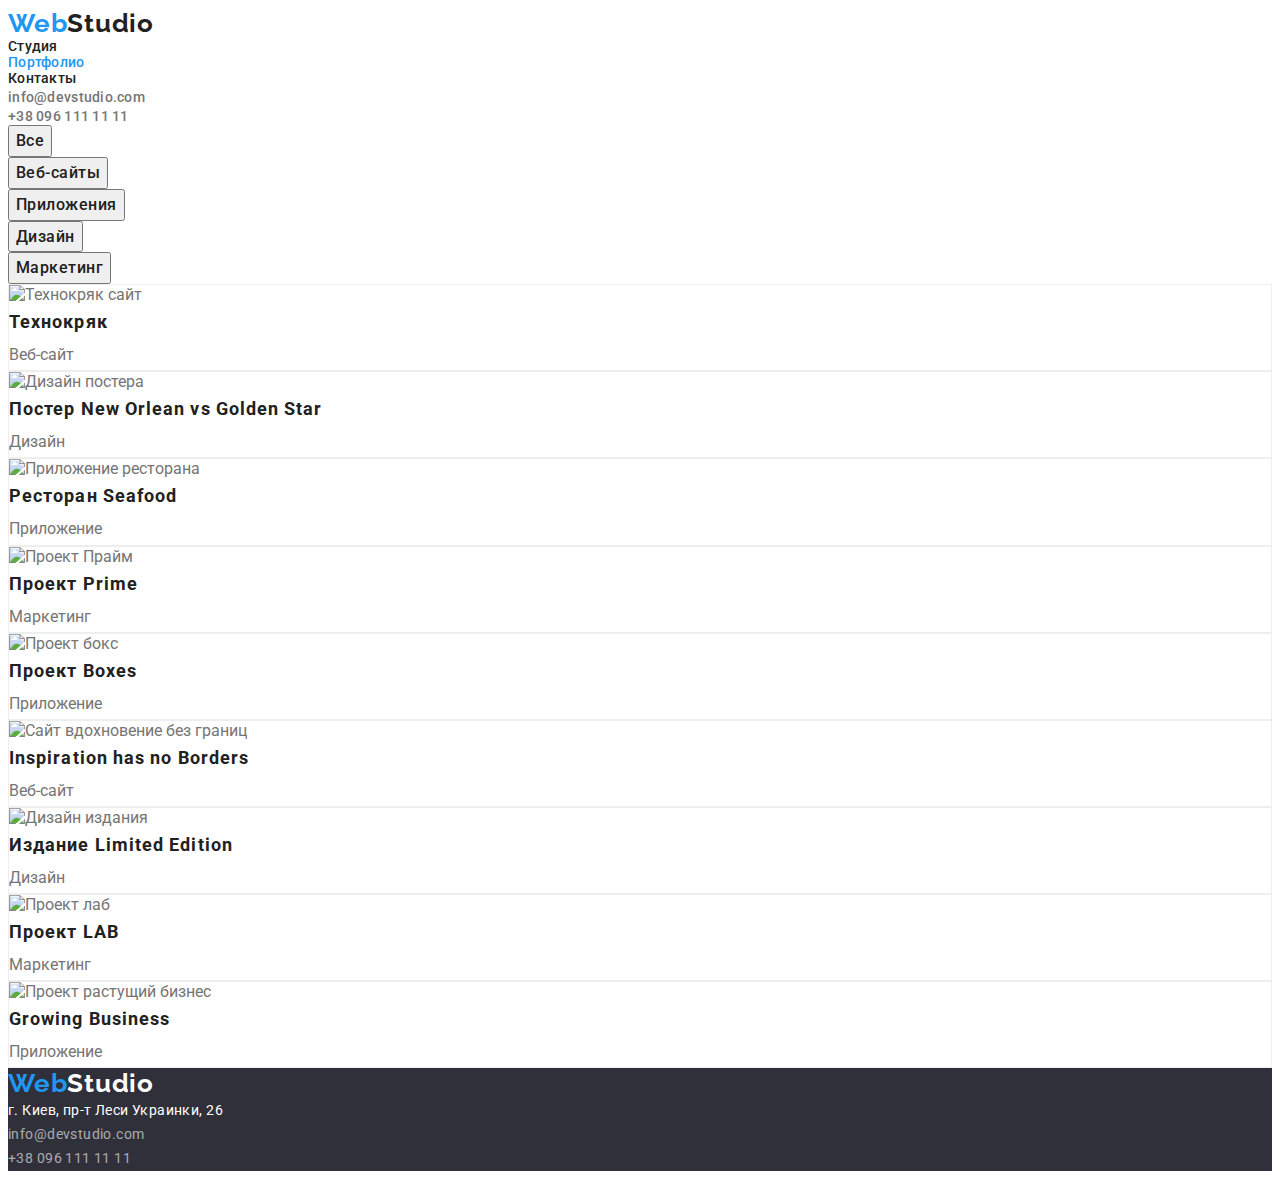
==== portfolio.html @ a2b5a718 "modern normalize" ====
<!DOCTYPE html>
<html lang="ru">
  <head>
    <meta charset="UTF-8" />
    <meta http-equiv="X-UA-Compatible" content="IE=edge" />
    <meta name="viewport" content="width=device-width, initial-scale=1.0" />
    <link rel="preconnect" href="https://fonts.googleapis.com" />
    <link rel="preconnect" href="https://fonts.gstatic.com" crossorigin />
    <link
      href="https://fonts.googleapis.com/css2?family=Oleo+Script&family=Raleway:wght@700&family=Roboto:wght@400;500;700;900&display=swap"
      rel="stylesheet"
    />
    <title>Portfolio</title>
    <link
      rel="stylesheet"
      href="https://cdnjs.cloudflare.com/ajax/libs/modern-normalize/1.1.0/modern-normalize.min.css"
      integrity="sha512-wpPYUAdjBVSE4KJnH1VR1HeZfpl1ub8YT/NKx4PuQ5NmX2tKuGu6U/JRp5y+Y8XG2tV+wKQpNHVUX03MfMFn9Q=="
      crossorigin="anonymous"
      referrerpolicy="no-referrer"
    />
    <link rel="stylesheet" href="./css/styles.css" />
  </head>
  <body class="body">
    <header class="header">
      <!--Навигация-->
      <nav class="header-nav">
        <!--Логотип-->
        <a href="" class="logo link" lang="en"><span class="logo-web">Web</span>Studio</a>
        <ul class="header-lists lists">
          <li class="header-item">
            <a class="header-item-link link" href="./index.html">Студия</a>
          </li>
          <li class="header-item">
            <a class="header-item-link link current" href="./portfolio.html">Портфолио</a>
          </li>
          <li class="header-item">
            <a class="header-item-link link" href="">Контакты</a>
          </li>
        </ul>
      </nav>
      <!--Контакты-->
      <ul class="header-contact-lists lists">
        <li class="header-contact-item">
          <a class="header-contact-link link" href="mailto:info@devstudio.com">info@devstudio.com</a>
        </li>
        <li class="header-contact-item">
          <a class="header-contact-link link" href="tel:+380961111111">+38 096 111 11 11</a>
        </li>
      </ul>
    </header>
    <main class="portfolio-main">
      <!-- Заголовок будет скрыт -->
      <h1 class="visually-hidden">Наши работы</h1>
      <ul class="btn-lists lists">
        <li><button class="btn" type="button">Все</button></li>
        <li><button class="btn" type="button">Веб-сайты</button></li>
        <li><button class="btn" type="button">Приложения</button></li>
        <li><button class="btn" type="button">Дизайн</button></li>
        <li><button class="btn" type="button">Маркетинг</button></li>
      </ul>
      <ul class="portfolio-lists lists">
        <li class="portfolio-item">
          <a class="portfolio-link link" href="">
            <img src="./images/technokryak.jpg" alt="Технокряк сайт" width="370" height="294" />
            <h2 class="portfolio-title title">Технокряк</h2>
            <p class="portfolio-text">Веб-сайт</p>
          </a>
        </li>
        <li class="portfolio-item">
          <a class="portfolio-link link" href="">
            <img src="./images/new-orlean.jpg" alt="Дизайн постера" width="370" height="294" />
            <h2 class="portfolio-title title">Постер <span lang="en">New Orlean vs Golden Star</span></h2>
            <p class="portfolio-text">Дизайн</p>
          </a>
        </li>
        <li class="portfolio-item">
          <a class="portfolio-link link" href="">
            <img src="./images/seafood.jpg" alt="Приложение ресторана" width="370" height="294" />
            <h2 class="portfolio-title title">Ресторан <span lang="en">Seafood</span></h2>
            <p class="portfolio-text">Приложение</p>
          </a>
        </li>
        <li class="portfolio-item">
          <a class="portfolio-link link" href="">
            <img src="./images/prime.jpg" alt="Проект Прайм" width="370" height="294" />
            <h2 class="portfolio-title title">Проект <span lang="en">Prime</span></h2>
            <p class="portfolio-text">Маркетинг</p>
          </a>
        </li>
        <li class="portfolio-item">
          <a class="portfolio-link link" href="">
            <img src="./images/boxes.jpg" alt="Проект бокс" width="370" height="294" />
            <h2 class="portfolio-title title">Проект <span>Boxes</span></h2>
            <p class="portfolio-text">Приложение</p>
          </a>
        </li>
        <li class="portfolio-item">
          <a class="portfolio-link link" href="">
            <img src="./images/borders.jpg" alt="Сайт вдохновение без границ" width="370" height="294" />
            <h2 class="portfolio-title title" lang="en">Inspiration has no Borders</h2>
            <p class="portfolio-text">Веб-сайт</p>
          </a>
        </li>
        <li class="portfolio-item">
          <a class="portfolio-link link" href="">
            <img src="./images/edition.jpg" alt="Дизайн издания" width="370" height="294" />
            <h2 class="portfolio-title title">Издание <span lang="en">Limited Edition</span></h2>
            <p class="portfolio-text">Дизайн</p>
          </a>
        </li>
        <li class="portfolio-item">
          <a class="portfolio-link link" href="">
            <img src="./images/lab.jpg" alt="Проект лаб" width="370" height="294" />
            <h2 class="portfolio-title title">Проект LAB</h2>
            <p class="portfolio-text">Маркетинг</p>
          </a>
        </li>
        <li class="portfolio-item">
          <a class="portfolio-link link" href="">
            <img src="./images/growing.jpg" alt="Проект растущий бизнес" width="370" height="294" />
            <h2 class="portfolio-title title" lang="en">Growing Business</h2>
            <p class="portfolio-text">Приложение</p>
          </a>
        </li>
      </ul>
    </main>
    <footer class="footer">
      <!--Адрес-->
      <address class="address">
        <!--Логотип-->
        <a class="logo-bottom link" href="/" lang="en"><span class="logo-web">Web</span>Studio</a>
        <p class="address-text">г. Киев, пр-т Леси Украинки, 26</p>
        <ul class="address-lists lists">
          <li class="address-item">
            <a class="address-link link" href="mailto:info@devstudio.com">info@devstudio.com</a>
          </li>
          <li class="address-item">
            <a class="address-link link" href="tel:+380961111111">+38 096 111 11 11</a>
          </li>
        </ul>
      </address>
    </footer>
  </body>
</html>
---- css/styles.css ----
/* -----Глобальные----- */
:root {
  --primary-text-color: #757575;
  --title-text-color: #212121;
  --accent-color: #2196f3;
  --primary-bg-color: #e5e5e5;
  --main-font: 'Roboto', sans-serif;
}

body {
  font-family: var(--main-font);
  font-style: normal;
  color: var(--primary-text-color);
}

p,
h1,
h2,
h3,
h4,
h5,
h6 {
  margin: 0;
}

ul {
  margin: 0;
  padding-left: 0;
}

.title {
  color: var(--title-text-color);
}

.link {
  text-decoration: none;
  font-style: normal;
  color: inherit;
}

.lists {
  list-style: none;
}

.btn {
  font-family: var(--main-font);
  cursor: pointer;
}

/* -----Хедер----- */

.header {
  background-color: #ffffff;
}

/* -----Логотип в хедере----- */

.logo {
  font-family: 'Raleway';
  font-weight: 700;
  font-size: 26px;
  line-height: 1.19;
  letter-spacing: 0.03em;
  color: var(--title-text-color);
}

.logo-web {
  color: var(--accent-color);
}

.logo:hover,
.logo-web:hover {
  color: var(--accent-color);
}

.logo:focus,
.logo-web:focus {
  color: var(--accent-color);
}

.header-lists,
.header-item-link {
  font-weight: 500;
  font-size: 14px;
  line-height: 1.14;
  letter-spacing: 0.02em;
  color: var(--title-text-color);
}

.current {
  color: var(--accent-color);
}

.header-item-link:hover,
.header-item-link:focus {
  color: var(--accent-color);
}

/* -----Контакты хедера----- */

.header-contact-link {
  font-weight: 500;
  font-size: 14px;
  line-height: 1.14;
  letter-spacing: 0.02em;
}

.header-contact-link:hover,
.header-contact-link:focus {
  color: var(--accent-color);
}

/* -----Герой----- */
.hero {
  background: #2f303a;
}
.hero-title {
  font-weight: 900;
  font-size: 44px;
  line-height: 1.36;
  text-align: center;
  letter-spacing: 0.06em;
  text-transform: uppercase;
  color: #ffffff;
}

.hero-btn {
  font-family: var(--main-font);
  font-style: normal;
  font-weight: 700;
  font-size: 16px;
  line-height: 1.88;
  align-items: center;
  text-align: center;
  letter-spacing: 0.06em;
  color: #ffffff;
  background: var(--accent-color);
  box-shadow: 0px 4px 4px rgba(0, 0, 0, 0.15);
  border-radius: 4px;
  cursor: pointer;
}

/* -----:hover есть, но не активный в проекте----- */

.hero-btn:hover,
.hero-btn:focus {
  background: #188ce8;
  box-shadow: 0px 4px 4px rgba(0, 0, 0, 0.15);
  border-radius: 4px;
}

/* -----Наша работа----- */
/* -----? В проекте bg #e5e5e5, фактически #ffffff----- */
.work {
  background: #ffffff;
}
.visually-hidden {
  position: absolute;
  white-space: nowrap;
  width: 1px;
  height: 1px;
  overflow: hidden;
  border: 0;
  padding: 0;
  clip: rect(0 0 0 0);
  clip-path: inset(50%);
  margin: -1px;
}

.work-title {
  font-size: 14px;
  line-height: 1.14;
  letter-spacing: 0.03em;
  text-transform: uppercase;
  color: var(--title-text-color);
}
.work-position {
  font-size: 14px;
  line-height: 1.71;
  letter-spacing: 0.03em;
}

/* -----Чем мы занимаемся----- */
/* -----? В проекте bg #e5e5e5, фактически #ffffff;----- */

.projects {
  background-color: #ffffff;
}

.projects-title {
  font-size: 36px;
  line-height: 1.17;
  text-align: center;
  letter-spacing: 0.03em;
}

.projects-photo:hover,
.projects-link:focus {
  border: 5px solid var(--accent-color);
}

/* -----Наша команда----- */

.team {
  background: #f5f4fa;
}

.team-mean-title {
  font-size: 36px;
  line-height: 1.67;
  text-align: center;
  letter-spacing: 0.03em;
  color: var(--title-text-color);
}

.team-item {
  background: #ffffff;
  box-shadow: 0px 1px 3px rgba(0, 0, 0, 0.12), 0px 1px 1px rgba(0, 0, 0, 0.14), 0px 2px 1px rgba(0, 0, 0, 0.2);
  border-radius: 0px 0px 4px 4px;
}

.team-title {
  font-weight: 500;
  font-size: 16px;
  line-height: 1.19;
  text-align: center;
  letter-spacing: 0.03em;
  color: var(--title-text-color);
}
.team-text {
  font-size: 16px;
  line-height: 1.19;
  text-align: center;
  letter-spacing: 0.03em;
  color: var(--primary-text-color);
}

/* -----Футер----- */

.footer {
  background: #2f303a;
}

/* -----Адрес----- */

.logo-bottom {
  font-family: 'Raleway';
  font-weight: 700;
  font-size: 26px;
  line-height: 1.19;
  letter-spacing: 0.03em;
  color: #ffffff;
}
.logo-bottom:hover,
.logo-web:hover {
  color: var(--accent-color);
}

.logo-bottom:focus,
.logo-web:focus {
  color: var(--accent-color);
}

.address-text {
  font-style: normal;
  font-size: 14px;
  line-height: 1.71;
  letter-spacing: 0.03em;
  color: #ffffff;
}

.address-link {
  font-size: 14px;
  line-height: 1.71;
  letter-spacing: 0.03em;
  color: rgba(255, 255, 255, 0.6);
}

.address-link:hover,
.address-link:focus {
  color: var(--accent-color);
}

/* -----Портфолио----- */

.portfolio-main {
  background-color: #ffffff;
}

.btn {
  font-weight: 500;
  font-size: 16px;
  line-height: 1.62;
  text-align: center;
  letter-spacing: 0.03em;
  color: var(--title-text-color);
}

.btn:hover {
  color: #ffffff;
  background: var(--accent-color);
  box-shadow: 0px 3px 1px rgba(0, 0, 0, 0.1), 0px 1px 2px rgba(0, 0, 0, 0.08), 0px 2px 2px rgba(0, 0, 0, 0.12);
  border-radius: 4px;
}

.portfolio-item {
  background: #ffffff;
  border: 1px solid #eeeeee;
}

.portfolio-item:hover,
.portfolio-item:focus {
  background-color: #e5e5e5;
}

.portfolio-title {
  font-size: 18px;
  line-height: 2;
  letter-spacing: 0.06em;
  color: var(--title-text-color);
}

.portfolio-text {
  font-size: 16px;
  line-height: 1.88;
  color: var(--primary-text-color);
}
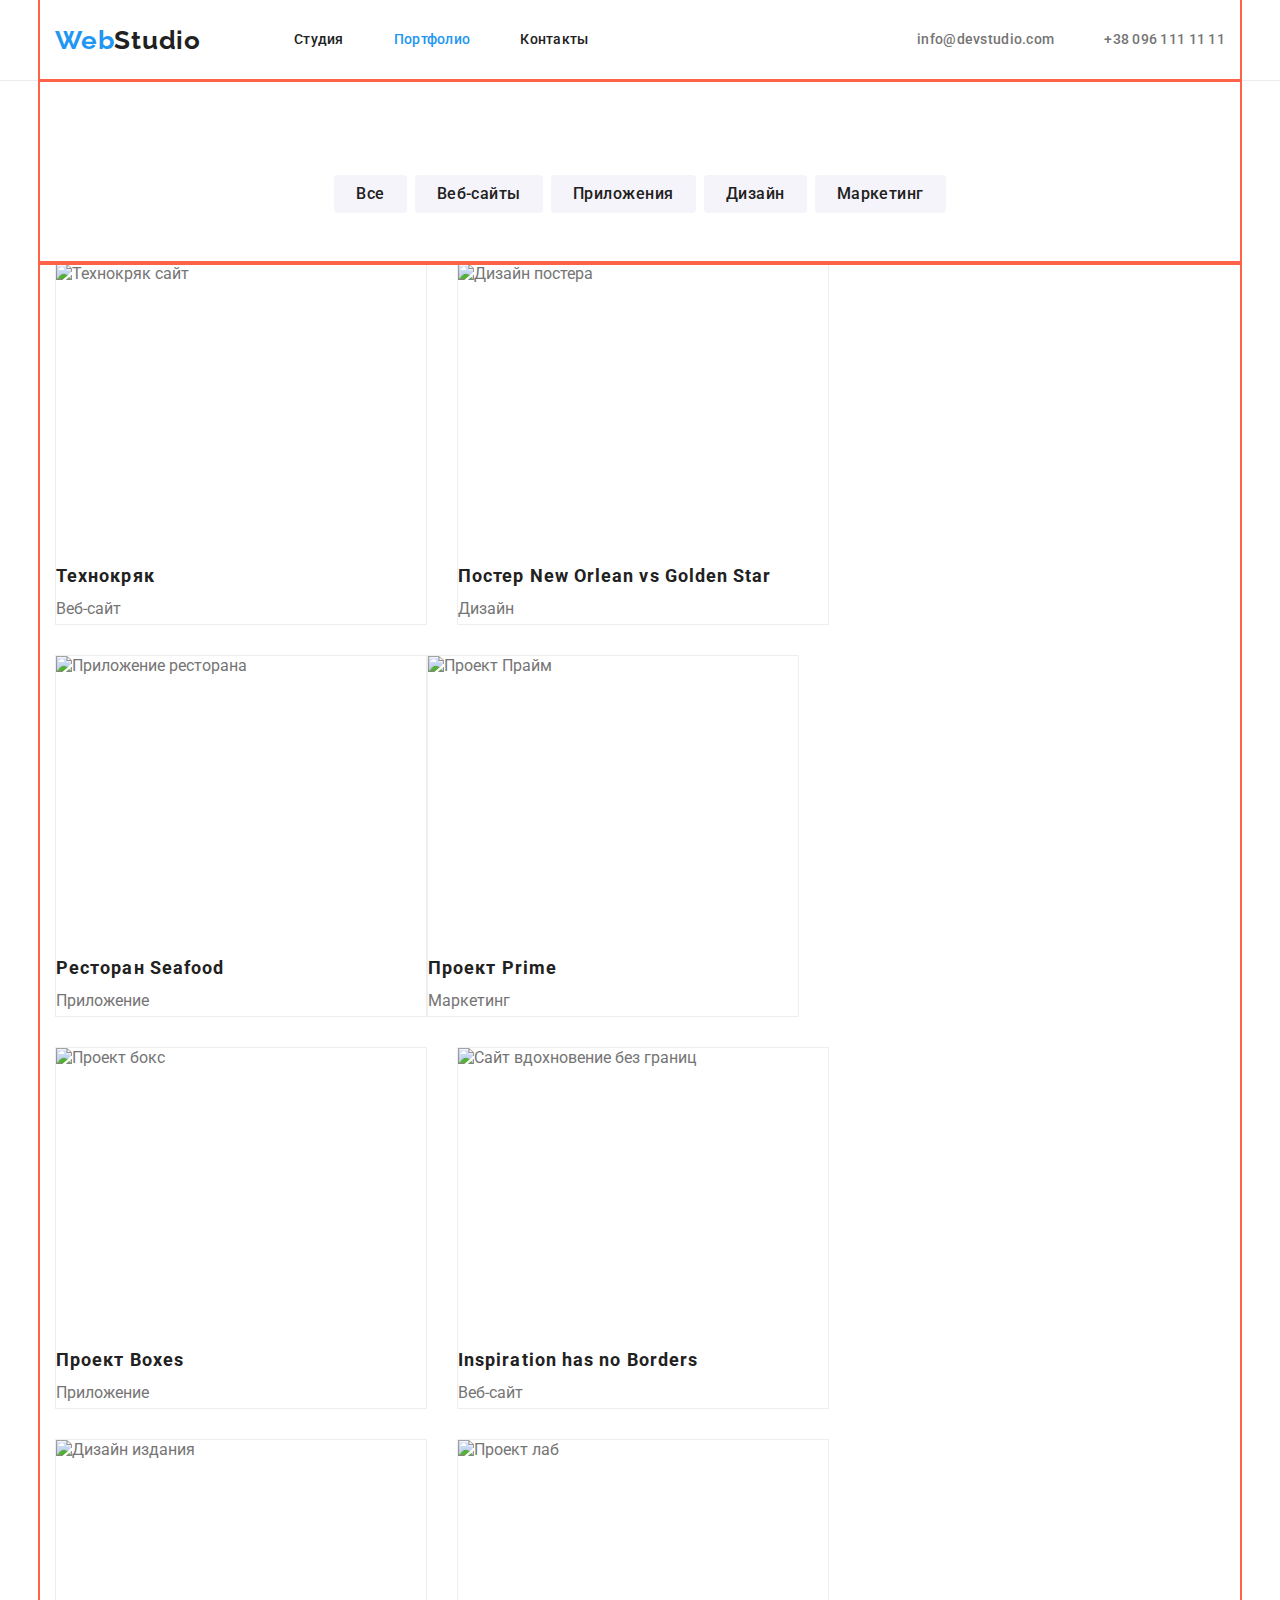
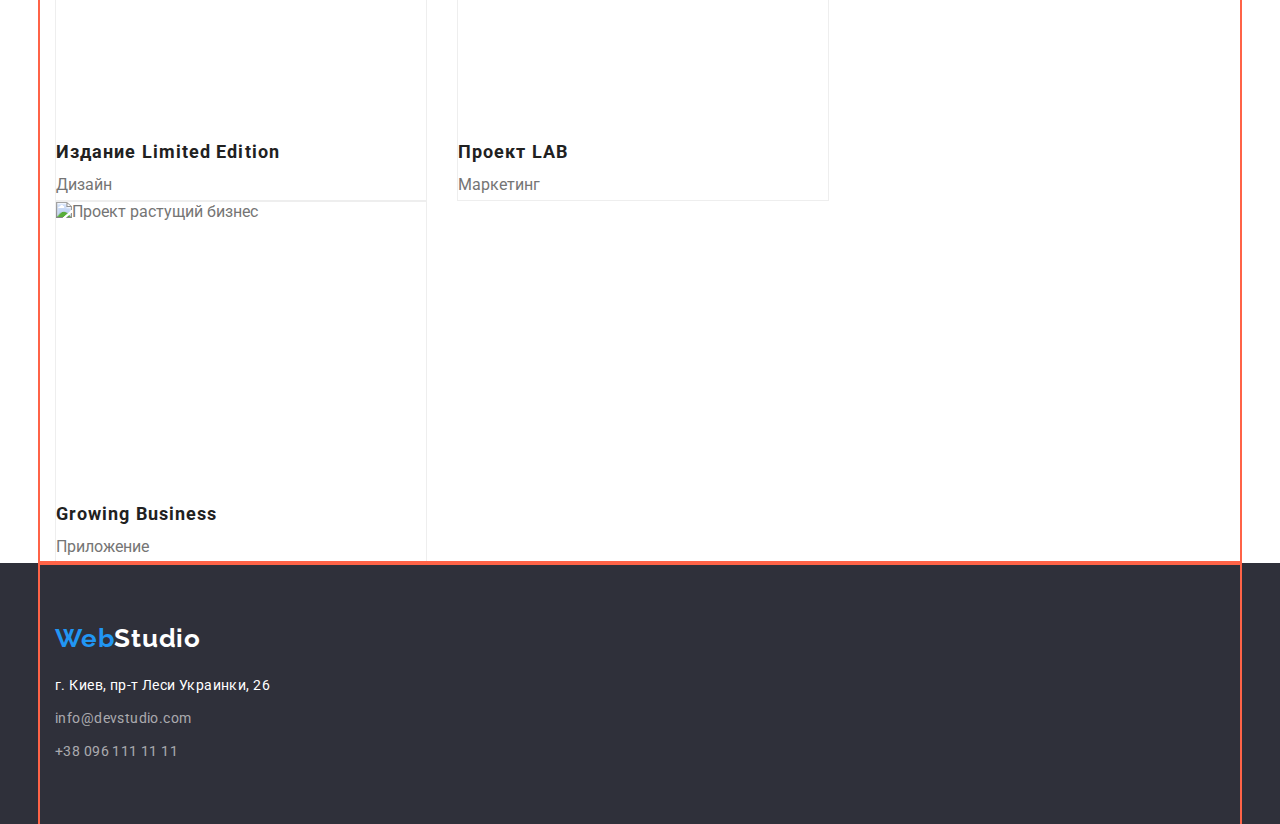
==== commit b32b11cf: "portfolio card" ====
--- a/portfolio.html
+++ b/portfolio.html
@@ -21,124 +21,139 @@
     <link rel="stylesheet" href="./css/styles.css" />
   </head>
   <body class="body">
-    <header class="header">
-      <!--Навигация-->
-      <nav class="header-nav">
-        <!--Логотип-->
-        <a href="" class="logo link" lang="en"><span class="logo-web">Web</span>Studio</a>
-        <ul class="header-lists lists">
-          <li class="header-item">
-            <a class="header-item-link link" href="./index.html">Студия</a>
-          </li>
-          <li class="header-item">
-            <a class="header-item-link link current" href="./portfolio.html">Портфолио</a>
-          </li>
-          <li class="header-item">
-            <a class="header-item-link link" href="">Контакты</a>
-          </li>
+    <header class="header portfolio">
+      <div class="container">
+        <!--Навигация-->
+        <nav class="header-nav">
+          <div class="main-nav">
+            <!--Логотип-->
+            <a href="" class="logo link" lang="en"><span class="logo-web">Web</span>Studio</a>
+            <!-- Ссылки на страницы -->
+            <ul class="header-lists lists">
+              <div class="nav-list">
+                <li class="header-item">
+                  <a class="header-item-link link" href="./index.html">Студия</a>
+                </li>
+                <li class="header-item">
+                  <a class="header-item-link link current" href="./portfolio.html">Портфолио</a>
+                </li>
+                <li class="header-item">
+                  <a class="header-item-link link" href="">Контакты</a>
+                </li>
+              </div>
+            </ul>
+          </div>
+        </nav>
+        <!--Контакты-->
+        <ul class="header-contact-lists lists">
+          <div class="nav-contact">
+            <li class="header-contact-item">
+              <a class="header-contact-link link" href="mailto:info@devstudio.com">info@devstudio.com</a>
+            </li>
+            <li class="header-contact-item">
+              <a class="header-contact-link link" href="tel:+380961111111">+38 096 111 11 11</a>
+            </li>
+          </div>
         </ul>
-      </nav>
-      <!--Контакты-->
-      <ul class="header-contact-lists lists">
-        <li class="header-contact-item">
-          <a class="header-contact-link link" href="mailto:info@devstudio.com">info@devstudio.com</a>
-        </li>
-        <li class="header-contact-item">
-          <a class="header-contact-link link" href="tel:+380961111111">+38 096 111 11 11</a>
-        </li>
-      </ul>
+      </div>
     </header>
     <main class="portfolio-main">
       <!-- Заголовок будет скрыт -->
       <h1 class="visually-hidden">Наши работы</h1>
-      <ul class="btn-lists lists">
-        <li><button class="btn" type="button">Все</button></li>
-        <li><button class="btn" type="button">Веб-сайты</button></li>
-        <li><button class="btn" type="button">Приложения</button></li>
-        <li><button class="btn" type="button">Дизайн</button></li>
-        <li><button class="btn" type="button">Маркетинг</button></li>
-      </ul>
-      <ul class="portfolio-lists lists">
-        <li class="portfolio-item">
-          <a class="portfolio-link link" href="">
-            <img src="./images/technokryak.jpg" alt="Технокряк сайт" width="370" height="294" />
-            <h2 class="portfolio-title title">Технокряк</h2>
-            <p class="portfolio-text">Веб-сайт</p>
-          </a>
-        </li>
-        <li class="portfolio-item">
-          <a class="portfolio-link link" href="">
-            <img src="./images/new-orlean.jpg" alt="Дизайн постера" width="370" height="294" />
-            <h2 class="portfolio-title title">Постер <span lang="en">New Orlean vs Golden Star</span></h2>
-            <p class="portfolio-text">Дизайн</p>
-          </a>
-        </li>
-        <li class="portfolio-item">
-          <a class="portfolio-link link" href="">
-            <img src="./images/seafood.jpg" alt="Приложение ресторана" width="370" height="294" />
-            <h2 class="portfolio-title title">Ресторан <span lang="en">Seafood</span></h2>
-            <p class="portfolio-text">Приложение</p>
-          </a>
-        </li>
-        <li class="portfolio-item">
-          <a class="portfolio-link link" href="">
-            <img src="./images/prime.jpg" alt="Проект Прайм" width="370" height="294" />
-            <h2 class="portfolio-title title">Проект <span lang="en">Prime</span></h2>
-            <p class="portfolio-text">Маркетинг</p>
-          </a>
-        </li>
-        <li class="portfolio-item">
-          <a class="portfolio-link link" href="">
-            <img src="./images/boxes.jpg" alt="Проект бокс" width="370" height="294" />
-            <h2 class="portfolio-title title">Проект <span>Boxes</span></h2>
-            <p class="portfolio-text">Приложение</p>
-          </a>
-        </li>
-        <li class="portfolio-item">
-          <a class="portfolio-link link" href="">
-            <img src="./images/borders.jpg" alt="Сайт вдохновение без границ" width="370" height="294" />
-            <h2 class="portfolio-title title" lang="en">Inspiration has no Borders</h2>
-            <p class="portfolio-text">Веб-сайт</p>
-          </a>
-        </li>
-        <li class="portfolio-item">
-          <a class="portfolio-link link" href="">
-            <img src="./images/edition.jpg" alt="Дизайн издания" width="370" height="294" />
-            <h2 class="portfolio-title title">Издание <span lang="en">Limited Edition</span></h2>
-            <p class="portfolio-text">Дизайн</p>
-          </a>
-        </li>
-        <li class="portfolio-item">
-          <a class="portfolio-link link" href="">
-            <img src="./images/lab.jpg" alt="Проект лаб" width="370" height="294" />
-            <h2 class="portfolio-title title">Проект LAB</h2>
-            <p class="portfolio-text">Маркетинг</p>
-          </a>
-        </li>
-        <li class="portfolio-item">
-          <a class="portfolio-link link" href="">
-            <img src="./images/growing.jpg" alt="Проект растущий бизнес" width="370" height="294" />
-            <h2 class="portfolio-title title" lang="en">Growing Business</h2>
-            <p class="portfolio-text">Приложение</p>
-          </a>
-        </li>
-      </ul>
+      <div class="container portfolio">
+        <ul class="btn-lists lists">
+          <li class="btn-item"><button class="btn" type="button">Все</button></li>
+          <li class="btn-item"><button class="btn" type="button">Веб-сайты</button></li>
+          <li class="btn-item"><button class="btn" type="button">Приложения</button></li>
+          <li class="btn-item"><button class="btn" type="button">Дизайн</button></li>
+          <li class="btn-item"><button class="btn" type="button">Маркетинг</button></li>
+        </ul>
+      </div>
+      <div class="container">
+        <ul class="portfolio-lists lists">
+          <li class="portfolio-item">
+            <a class="portfolio-link link" href="">
+              <img src="./images/technokryak.jpg" alt="Технокряк сайт" width="370" height="294" />
+              <h2 class="portfolio-title title">Технокряк</h2>
+              <p class="portfolio-text">Веб-сайт</p>
+            </a>
+          </li>
+          <li class="portfolio-item">
+            <a class="portfolio-link link" href="">
+              <img src="./images/new-orlean.jpg" alt="Дизайн постера" width="370" height="294" />
+              <h2 class="portfolio-title title">Постер <span lang="en">New Orlean vs Golden Star</span></h2>
+              <p class="portfolio-text">Дизайн</p>
+            </a>
+          </li>
+          <li class="portfolio-item">
+            <a class="portfolio-link link" href="">
+              <img src="./images/seafood.jpg" alt="Приложение ресторана" width="370" height="294" />
+              <h2 class="portfolio-title title">Ресторан <span lang="en">Seafood</span></h2>
+              <p class="portfolio-text">Приложение</p>
+            </a>
+          </li>
+          <li class="portfolio-item">
+            <a class="portfolio-link link" href="">
+              <img src="./images/prime.jpg" alt="Проект Прайм" width="370" height="294" />
+              <h2 class="portfolio-title title">Проект <span lang="en">Prime</span></h2>
+              <p class="portfolio-text">Маркетинг</p>
+            </a>
+          </li>
+          <li class="portfolio-item">
+            <a class="portfolio-link link" href="">
+              <img src="./images/boxes.jpg" alt="Проект бокс" width="370" height="294" />
+              <h2 class="portfolio-title title">Проект <span>Boxes</span></h2>
+              <p class="portfolio-text">Приложение</p>
+            </a>
+          </li>
+          <li class="portfolio-item">
+            <a class="portfolio-link link" href="">
+              <img src="./images/borders.jpg" alt="Сайт вдохновение без границ" width="370" height="294" />
+              <h2 class="portfolio-title title" lang="en">Inspiration has no Borders</h2>
+              <p class="portfolio-text">Веб-сайт</p>
+            </a>
+          </li>
+          <li class="portfolio-item">
+            <a class="portfolio-link link" href="">
+              <img src="./images/edition.jpg" alt="Дизайн издания" width="370" height="294" />
+              <h2 class="portfolio-title title">Издание <span lang="en">Limited Edition</span></h2>
+              <p class="portfolio-text">Дизайн</p>
+            </a>
+          </li>
+          <li class="portfolio-item">
+            <a class="portfolio-link link" href="">
+              <img src="./images/lab.jpg" alt="Проект лаб" width="370" height="294" />
+              <h2 class="portfolio-title title">Проект LAB</h2>
+              <p class="portfolio-text">Маркетинг</p>
+            </a>
+          </li>
+          <li class="portfolio-item">
+            <a class="portfolio-link link" href="">
+              <img src="./images/growing.jpg" alt="Проект растущий бизнес" width="370" height="294" />
+              <h2 class="portfolio-title title" lang="en">Growing Business</h2>
+              <p class="portfolio-text">Приложение</p>
+            </a>
+          </li>
+        </ul>
+      </div>
     </main>
     <footer class="footer">
-      <!--Адрес-->
-      <address class="address">
-        <!--Логотип-->
-        <a class="logo-bottom link" href="/" lang="en"><span class="logo-web">Web</span>Studio</a>
-        <p class="address-text">г. Киев, пр-т Леси Украинки, 26</p>
-        <ul class="address-lists lists">
-          <li class="address-item">
-            <a class="address-link link" href="mailto:info@devstudio.com">info@devstudio.com</a>
-          </li>
-          <li class="address-item">
-            <a class="address-link link" href="tel:+380961111111">+38 096 111 11 11</a>
-          </li>
-        </ul>
-      </address>
+      <div class="container">
+        <!--Адрес-->
+        <address class="address">
+          <!--Логотип-->
+          <a class="logo-bottom link" href="/" lang="en"><span class="logo-web">Web</span>Studio</a>
+          <p class="address-text">г. Киев, пр-т Леси Украинки, 26</p>
+          <ul class="address-lists lists">
+            <li class="address-item">
+              <a class="address-link link" href="mailto:info@devstudio.com">info@devstudio.com</a>
+            </li>
+            <li class="address-item">
+              <a class="address-link link" href="tel:+380961111111">+38 096 111 11 11</a>
+            </li>
+          </ul>
+        </address>
+      </div>
     </footer>
   </body>
 </html>
--- a/css/styles.css
+++ b/css/styles.css
@@ -1,4 +1,11 @@
+*,
+*::before,
+*::after {
+  box-sizing: border-box;
+}
+
 /* -----Глобальные----- */
+
 :root {
   --primary-text-color: #757575;
   --title-text-color: #212121;
@@ -11,6 +18,7 @@
   font-family: var(--main-font);
   font-style: normal;
   color: var(--primary-text-color);
+  margin: 0;
 }
 
 p,
@@ -26,6 +34,7 @@
 ul {
   margin: 0;
   padding-left: 0;
+  list-style: none;
 }
 
 .title {
@@ -47,15 +56,46 @@
   cursor: pointer;
 }
 
+.container {
+  margin-left: auto;
+  margin-right: auto;
+  width: 1200px;
+  padding-left: 15px;
+  padding-right: 15px;
+  outline: 2px solid tomato;
+}
 /* -----Хедер----- */
 
 .header {
   background-color: #ffffff;
 }
 
+.header .container {
+  display: flex;
+  justify-content: space-between;
+  align-items: center;
+}
+
+/* -----Линки хедера----- */
+
+.header-lists .link,
+.header-contact-lists .link {
+  display: block;
+  padding-top: 32px;
+  padding-bottom: 32px;
+}
+
+/* -----Блок навигации----- */
+
+.main-nav {
+  display: flex;
+  align-items: center;
+}
+
 /* -----Логотип в хедере----- */
 
 .logo {
+  margin-right: 93px;
   font-family: 'Raleway';
   font-weight: 700;
   font-size: 26px;
@@ -76,6 +116,19 @@
 .logo:focus,
 .logo-web:focus {
   color: var(--accent-color);
+}
+
+.nav-list {
+  display: flex;
+  align-items: center;
+}
+
+.header-item {
+  margin-right: 50px;
+}
+
+.header-item:last-child {
+  margin-right: 0;
 }
 
 .header-lists,
@@ -98,6 +151,16 @@
 
 /* -----Контакты хедера----- */
 
+.nav-contact {
+  display: flex;
+  margin-left: auto;
+  align-items: center;
+}
+
+.header-contact-item:not(:first-child) {
+  margin-left: 50px;
+}
+
 .header-contact-link {
   font-weight: 500;
   font-size: 14px;
@@ -114,6 +177,16 @@
 .hero {
   background: #2f303a;
 }
+
+.hero .container {
+  padding-top: 200px;
+  padding-bottom: 200px;
+}
+
+.hero-title {
+  margin-bottom: 30px;
+}
+
 .hero-title {
   font-weight: 900;
   font-size: 44px;
@@ -125,6 +198,8 @@
 }
 
 .hero-btn {
+  display: block;
+  margin: 0 auto;
   font-family: var(--main-font);
   font-style: normal;
   font-weight: 700;
@@ -140,8 +215,6 @@
   cursor: pointer;
 }
 
-/* -----:hover есть, но не активный в проекте----- */
-
 .hero-btn:hover,
 .hero-btn:focus {
   background: #188ce8;
@@ -154,6 +227,10 @@
 .work {
   background: #ffffff;
 }
+.work .container {
+  padding-top: 94px;
+}
+
 .visually-hidden {
   position: absolute;
   white-space: nowrap;
@@ -167,7 +244,21 @@
   margin: -1px;
 }
 
+.work-lists {
+  padding-bottom: 94px;
+}
+
+.work-lists-div {
+  display: flex;
+  justify-content: space-between;
+}
+
+.work-item:not(:last-child) {
+  margin-right: 30px;
+}
+
 .work-title {
+  margin-bottom: 10px;
   font-size: 14px;
   line-height: 1.14;
   letter-spacing: 0.03em;
@@ -187,11 +278,25 @@
   background-color: #ffffff;
 }
 
+.projects-div {
+  display: flex;
+}
+
 .projects-title {
+  margin-bottom: 50px;
   font-size: 36px;
   line-height: 1.17;
   text-align: center;
   letter-spacing: 0.03em;
+}
+
+.projects-item:not(:last-child) {
+  margin-right: 30px;
+}
+
+.projects-link,
+.projects-photo {
+  display: block;
 }
 
 .projects-photo:hover,
@@ -199,18 +304,36 @@
   border: 5px solid var(--accent-color);
 }
 
+.projects-lists {
+  padding-bottom: 94px;
+}
+
 /* -----Наша команда----- */
 
 .team {
   background: #f5f4fa;
 }
 
+.team .container {
+  padding: 94px 15px;
+}
+
 .team-mean-title {
+  margin-bottom: 50px;
   font-size: 36px;
   line-height: 1.67;
   text-align: center;
   letter-spacing: 0.03em;
   color: var(--title-text-color);
+}
+
+.team-div {
+  display: flex;
+  justify-content: space-between;
+}
+
+.team-item:not(:last-child) {
+  margin-right: 30px;
 }
 
 .team-item {
@@ -219,7 +342,12 @@
   border-radius: 0px 0px 4px 4px;
 }
 
+.team-photo {
+  margin-bottom: 30px;
+}
+
 .team-title {
+  margin-bottom: 10px;
   font-weight: 500;
   font-size: 16px;
   line-height: 1.19;
@@ -228,6 +356,7 @@
   color: var(--title-text-color);
 }
 .team-text {
+  margin-bottom: 30px;
   font-size: 16px;
   line-height: 1.19;
   text-align: center;
@@ -242,8 +371,16 @@
 }
 
 /* -----Адрес----- */
+.address {
+  padding: 60px 0;
+}
+
+.address .link {
+  display: block;
+}
 
 .logo-bottom {
+  margin-bottom: 20px;
   font-family: 'Raleway';
   font-weight: 700;
   font-size: 26px;
@@ -261,6 +398,10 @@
   color: var(--accent-color);
 }
 
+.address-item {
+  margin-top: 9px;
+}
+
 .address-text {
   font-style: normal;
   font-size: 14px;
@@ -287,7 +428,31 @@
   background-color: #ffffff;
 }
 
+/* -----Портфолищ хедер----- */
+
+.header.portfolio {
+  border-bottom: 1px solid #ececec;
+}
+
+/* -----Портфолио кнопки----- */
+
+.btn-lists {
+  display: flex;
+  justify-content: center;
+  padding-top: 94px;
+  padding-bottom: 50px;
+}
+
+.btn-item + .btn-item {
+  margin-left: 8px;
+}
+
 .btn {
+  display: inline-block;
+  border: none;
+  padding: 6px 22px;
+  background: #f5f4fa;
+  border-radius: 4px;
   font-weight: 500;
   font-size: 16px;
   line-height: 1.62;
@@ -303,14 +468,39 @@
   border-radius: 4px;
 }
 
+/* -----Портфолио карточки----- */
+
+.portfolio-lists {
+  display: flex;
+  flex-wrap: wrap;
+}
+
 .portfolio-item {
+  margin-right: 30px;
+  margin-bottom: 30px;
   background: #ffffff;
   border: 1px solid #eeeeee;
+}
+
+.portfolio-item:nth-child(3n) {
+  margin-right: 0;
+}
+
+.portfolio-item:nth-child(n + 7) {
+  margin-bottom: 0;
 }
 
 .portfolio-item:hover,
 .portfolio-item:focus {
   background-color: #e5e5e5;
+}
+
+.portfolio-item .portfolio-link {
+  display: block;
+}
+
+.portfolio-link img {
+  display: block;
 }
 
 .portfolio-title {
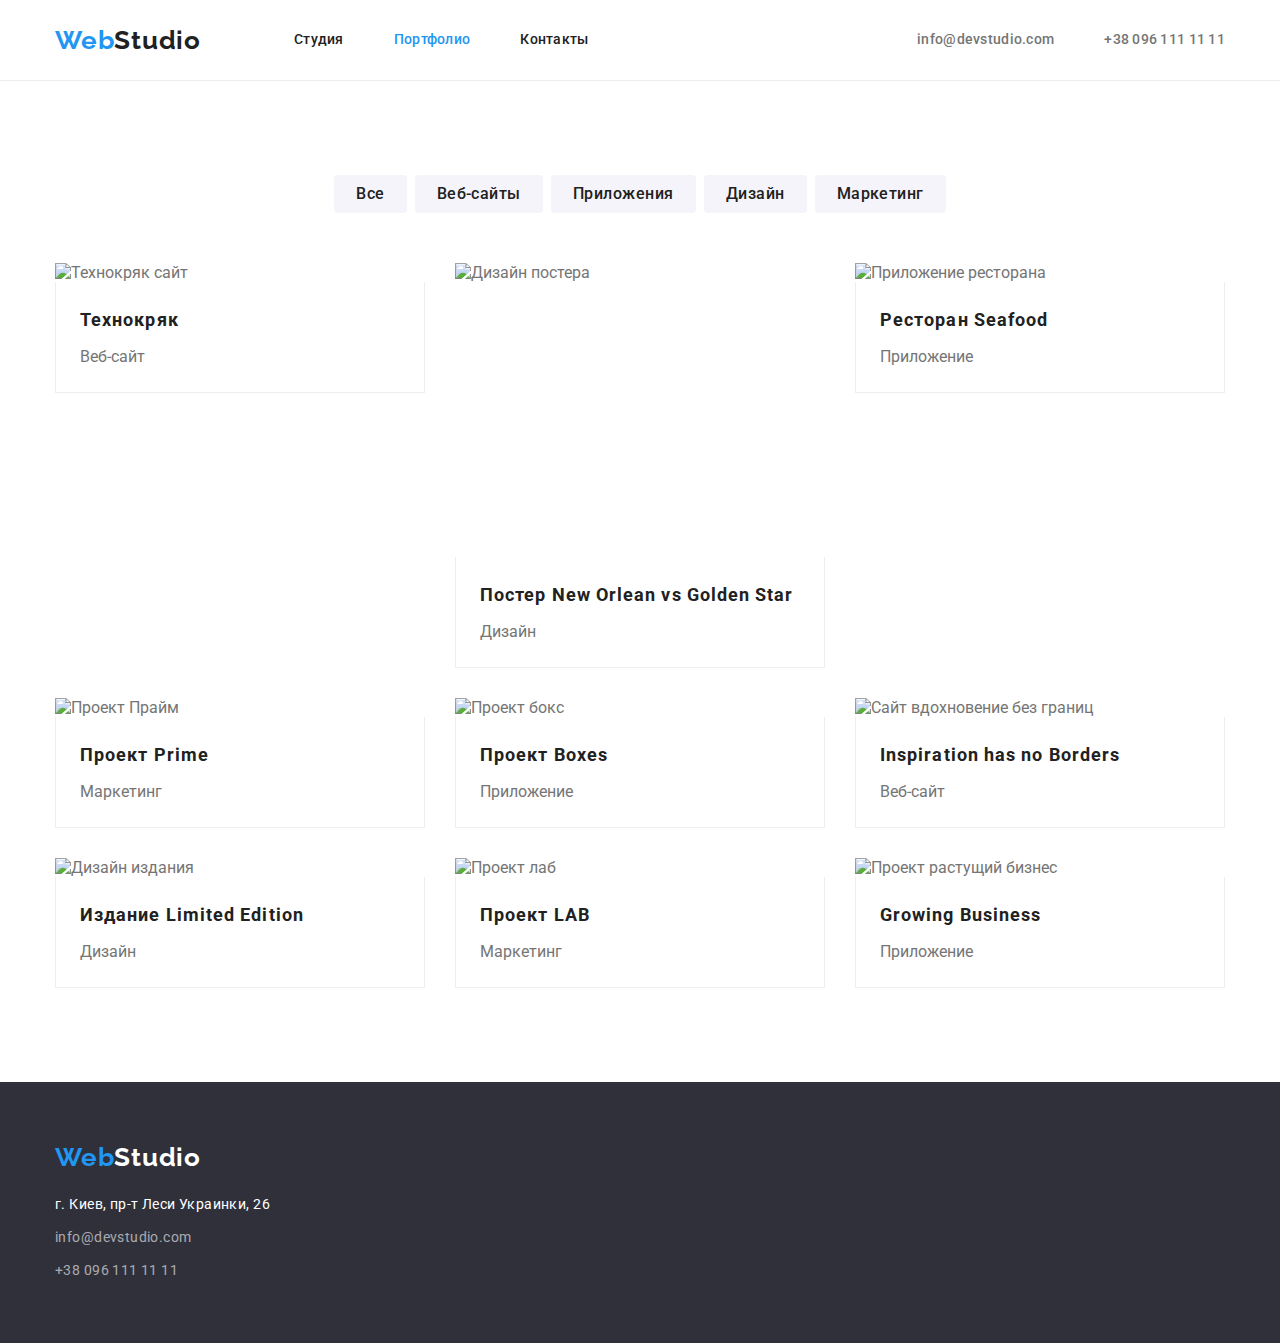
==== commit 50e86b3b: "width" ====
--- a/portfolio.html
+++ b/portfolio.html
@@ -27,7 +27,7 @@
         <nav class="header-nav">
           <div class="main-nav">
             <!--Логотип-->
-            <a href="" class="logo link" lang="en"><span class="logo-web">Web</span>Studio</a>
+            <a href="./index.html" class="logo link" lang="en"><span class="logo-web">Web</span>Studio</a>
             <!-- Ссылки на страницы -->
             <ul class="header-lists lists">
               <div class="nav-list">
@@ -58,91 +58,115 @@
       </div>
     </header>
     <main class="portfolio-main">
-      <!-- Заголовок будет скрыт -->
-      <h1 class="visually-hidden">Наши работы</h1>
-      <div class="container portfolio">
-        <ul class="btn-lists lists">
-          <li class="btn-item"><button class="btn" type="button">Все</button></li>
-          <li class="btn-item"><button class="btn" type="button">Веб-сайты</button></li>
-          <li class="btn-item"><button class="btn" type="button">Приложения</button></li>
-          <li class="btn-item"><button class="btn" type="button">Дизайн</button></li>
-          <li class="btn-item"><button class="btn" type="button">Маркетинг</button></li>
-        </ul>
-      </div>
-      <div class="container">
-        <ul class="portfolio-lists lists">
-          <li class="portfolio-item">
-            <a class="portfolio-link link" href="">
-              <img src="./images/technokryak.jpg" alt="Технокряк сайт" width="370" height="294" />
-              <h2 class="portfolio-title title">Технокряк</h2>
-              <p class="portfolio-text">Веб-сайт</p>
-            </a>
-          </li>
-          <li class="portfolio-item">
-            <a class="portfolio-link link" href="">
-              <img src="./images/new-orlean.jpg" alt="Дизайн постера" width="370" height="294" />
-              <h2 class="portfolio-title title">Постер <span lang="en">New Orlean vs Golden Star</span></h2>
-              <p class="portfolio-text">Дизайн</p>
-            </a>
-          </li>
-          <li class="portfolio-item">
-            <a class="portfolio-link link" href="">
-              <img src="./images/seafood.jpg" alt="Приложение ресторана" width="370" height="294" />
-              <h2 class="portfolio-title title">Ресторан <span lang="en">Seafood</span></h2>
-              <p class="portfolio-text">Приложение</p>
-            </a>
-          </li>
-          <li class="portfolio-item">
-            <a class="portfolio-link link" href="">
-              <img src="./images/prime.jpg" alt="Проект Прайм" width="370" height="294" />
-              <h2 class="portfolio-title title">Проект <span lang="en">Prime</span></h2>
-              <p class="portfolio-text">Маркетинг</p>
-            </a>
-          </li>
-          <li class="portfolio-item">
-            <a class="portfolio-link link" href="">
-              <img src="./images/boxes.jpg" alt="Проект бокс" width="370" height="294" />
-              <h2 class="portfolio-title title">Проект <span>Boxes</span></h2>
-              <p class="portfolio-text">Приложение</p>
-            </a>
-          </li>
-          <li class="portfolio-item">
-            <a class="portfolio-link link" href="">
-              <img src="./images/borders.jpg" alt="Сайт вдохновение без границ" width="370" height="294" />
-              <h2 class="portfolio-title title" lang="en">Inspiration has no Borders</h2>
-              <p class="portfolio-text">Веб-сайт</p>
-            </a>
-          </li>
-          <li class="portfolio-item">
-            <a class="portfolio-link link" href="">
-              <img src="./images/edition.jpg" alt="Дизайн издания" width="370" height="294" />
-              <h2 class="portfolio-title title">Издание <span lang="en">Limited Edition</span></h2>
-              <p class="portfolio-text">Дизайн</p>
-            </a>
-          </li>
-          <li class="portfolio-item">
-            <a class="portfolio-link link" href="">
-              <img src="./images/lab.jpg" alt="Проект лаб" width="370" height="294" />
-              <h2 class="portfolio-title title">Проект LAB</h2>
-              <p class="portfolio-text">Маркетинг</p>
-            </a>
-          </li>
-          <li class="portfolio-item">
-            <a class="portfolio-link link" href="">
-              <img src="./images/growing.jpg" alt="Проект растущий бизнес" width="370" height="294" />
-              <h2 class="portfolio-title title" lang="en">Growing Business</h2>
-              <p class="portfolio-text">Приложение</p>
-            </a>
-          </li>
-        </ul>
-      </div>
+      <section class="portfolio-main section">
+        <div class="container">
+          <!-- Заголовок будет скрыт -->
+          <h1 class="visually-hidden">Наши работы</h1>
+          <ul class="btn-lists lists">
+            <li class="btn-item"><button class="btn" type="button">Все</button></li>
+            <li class="btn-item"><button class="btn" type="button">Веб-сайты</button></li>
+            <li class="btn-item"><button class="btn" type="button">Приложения</button></li>
+            <li class="btn-item"><button class="btn" type="button">Дизайн</button></li>
+            <li class="btn-item"><button class="btn" type="button">Маркетинг</button></li>
+          </ul>
+          <ul class="portfolio-lists lists">
+            <li class="portfolio-item">
+              <a class="portfolio-link link" href="">
+                <img class="portfolio-photo" src="./images/technokryak.jpg" alt="Технокряк сайт" width="370" />
+                <div class="portfolio-desc">
+                  <h2 class="portfolio-title">Технокряк</h2>
+                  <p class="portfolio-text">Веб-сайт</p>
+                </div>
+              </a>
+            </li>
+            <li class="portfolio-item">
+              <a class="portfolio-link link" href="">
+                <img
+                  class="portfolio-photo"
+                  src="./images/new-orlean.jpg"
+                  alt="Дизайн постера"
+                  width="370"
+                  height="294"
+                />
+                <div class="portfolio-desc">
+                  <h2 class="portfolio-title">Постер <span lang="en">New Orlean vs Golden Star</span></h2>
+                  <p class="portfolio-text">Дизайн</p>
+                </div>
+              </a>
+            </li>
+            <li class="portfolio-item">
+              <a class="portfolio-link link" href="">
+                <img class="portfolio-photo" src="./images/seafood.jpg" alt="Приложение ресторана" width="370" />
+                <div class="portfolio-desc">
+                  <h2 class="portfolio-title">Ресторан <span lang="en">Seafood</span></h2>
+                  <p class="portfolio-text">Приложение</p>
+                </div>
+              </a>
+            </li>
+            <li class="portfolio-item">
+              <a class="portfolio-link link" href="">
+                <img class="portfolio-photo" src="./images/prime.jpg" alt="Проект Прайм" width="370" />
+                <div class="portfolio-desc">
+                  <h2 class="portfolio-title">Проект <span lang="en">Prime</span></h2>
+                  <p class="portfolio-text">Маркетинг</p>
+                </div>
+              </a>
+            </li>
+            <li class="portfolio-item">
+              <a class="portfolio-link link" href="">
+                <img class="portfolio-photo" src="./images/boxes.jpg" alt="Проект бокс" width="370" />
+                <div class="portfolio-desc">
+                  <h2 class="portfolio-title">Проект <span>Boxes</span></h2>
+                  <p class="portfolio-text">Приложение</p>
+                </div>
+              </a>
+            </li>
+            <li class="portfolio-item">
+              <a class="portfolio-link link" href="">
+                <img class="portfolio-photo" src="./images/borders.jpg" alt="Сайт вдохновение без границ" width="370" />
+                <div class="portfolio-desc">
+                  <h2 class="portfolio-title" lang="en">Inspiration has no Borders</h2>
+                  <p class="portfolio-text">Веб-сайт</p>
+                </div>
+              </a>
+            </li>
+            <li class="portfolio-item">
+              <a class="portfolio-link link" href="">
+                <img class="portfolio-photo" src="./images/edition.jpg" alt="Дизайн издания" width="370" />
+                <div class="portfolio-desc">
+                  <h2 class="portfolio-title">Издание <span lang="en">Limited Edition</span></h2>
+                  <p class="portfolio-text">Дизайн</p>
+                </div>
+              </a>
+            </li>
+            <li class="portfolio-item">
+              <a class="portfolio-link link" href="">
+                <img class="portfolio-photo" src="./images/lab.jpg" alt="Проект лаб" width="370" />
+                <div class="portfolio-desc">
+                  <h2 class="portfolio-title">Проект LAB</h2>
+                  <p class="portfolio-text">Маркетинг</p>
+                </div>
+              </a>
+            </li>
+            <li class="portfolio-item">
+              <a class="portfolio-link link" href="">
+                <img class="portfolio-photo" src="./images/growing.jpg" alt="Проект растущий бизнес" width="370" />
+                <div class="portfolio-desc">
+                  <h2 class="portfolio-title" lang="en">Growing Business</h2>
+                  <p class="portfolio-text">Приложение</p>
+                </div>
+              </a>
+            </li>
+          </ul>
+        </div>
+      </section>
     </main>
     <footer class="footer">
       <div class="container">
+        <!--Логотип-->
+        <a class="logo-bottom link" href="./index.html" lang="en"><span class="logo-web">Web</span>Studio</a>
         <!--Адрес-->
         <address class="address">
-          <!--Логотип-->
-          <a class="logo-bottom link" href="/" lang="en"><span class="logo-web">Web</span>Studio</a>
           <p class="address-text">г. Киев, пр-т Леси Украинки, 26</p>
           <ul class="address-lists lists">
             <li class="address-item">
--- a/css/styles.css
+++ b/css/styles.css
@@ -14,7 +14,12 @@
   --main-font: 'Roboto', sans-serif;
 }
 
+html {
+  width: 100%;
+}
+
 body {
+  width: 100%;
   font-family: var(--main-font);
   font-style: normal;
   color: var(--primary-text-color);
@@ -37,7 +42,17 @@
   list-style: none;
 }
 
+img {
+  display: block;
+  max-width: 100%;
+}
+
 .title {
+  margin-bottom: 50px;
+  font-size: 36px;
+  line-height: 1.17;
+  text-align: center;
+  letter-spacing: 0.03em;
   color: var(--title-text-color);
 }
 
@@ -62,12 +77,16 @@
   width: 1200px;
   padding-left: 15px;
   padding-right: 15px;
-  outline: 2px solid tomato;
+}
+
+.section {
+  padding: 94px 0;
 }
 /* -----Хедер----- */
 
 .header {
   background-color: #ffffff;
+  border-bottom: 1px solid #ececec;
 }
 
 .header .container {
@@ -176,9 +195,6 @@
 /* -----Герой----- */
 .hero {
   background: #2f303a;
-}
-
-.hero .container {
   padding-top: 200px;
   padding-bottom: 200px;
 }
@@ -200,6 +216,8 @@
 .hero-btn {
   display: block;
   margin: 0 auto;
+  padding: 10px 32px;
+  border: none;
   font-family: var(--main-font);
   font-style: normal;
   font-weight: 700;
@@ -222,12 +240,10 @@
   border-radius: 4px;
 }
 
-/* -----Наша работа----- */
+/* -----Особенности работы----- */
 /* -----? В проекте bg #e5e5e5, фактически #ffffff----- */
 .work {
   background: #ffffff;
-}
-.work .container {
   padding-top: 94px;
 }
 
@@ -245,16 +261,12 @@
 }
 
 .work-lists {
-  padding-bottom: 94px;
-}
-
-.work-lists-div {
-  display: flex;
-  justify-content: space-between;
-}
-
-.work-item:not(:last-child) {
-  margin-right: 30px;
+  display: flex;
+  gap: 30px;
+}
+
+.work-item {
+  flex-basis: calc((100% - 90px) / 4);
 }
 
 .work-title {
@@ -276,64 +288,40 @@
 
 .projects {
   background-color: #ffffff;
-}
-
-.projects-div {
-  display: flex;
-}
-
-.projects-title {
-  margin-bottom: 50px;
-  font-size: 36px;
-  line-height: 1.17;
-  text-align: center;
-  letter-spacing: 0.03em;
-}
-
-.projects-item:not(:last-child) {
+  padding: 94px 0;
+}
+
+.projects-lists {
+  display: flex;
+  gap: 30px;
+}
+
+.projects-item {
+  flex-basis: calc((100% - 60px) / 3);
+}
+
+/* .projects-item:not(:last-child) {
   margin-right: 30px;
-}
-
-.projects-link,
-.projects-photo {
-  display: block;
-}
+} */
 
 .projects-photo:hover,
 .projects-link:focus {
-  border: 5px solid var(--accent-color);
-}
-
-.projects-lists {
-  padding-bottom: 94px;
 }
 
 /* -----Наша команда----- */
 
 .team {
   background: #f5f4fa;
-}
-
-.team .container {
-  padding: 94px 15px;
-}
-
-.team-mean-title {
-  margin-bottom: 50px;
-  font-size: 36px;
-  line-height: 1.67;
-  text-align: center;
-  letter-spacing: 0.03em;
-  color: var(--title-text-color);
-}
-
-.team-div {
-  display: flex;
-  justify-content: space-between;
-}
-
-.team-item:not(:last-child) {
-  margin-right: 30px;
+  padding: 94px 0;
+}
+
+.team-lists {
+  display: flex;
+  gap: 30px;
+}
+
+.team-item {
+  flex-basis: calc((100% - 90px) / 4);
 }
 
 .team-item {
@@ -342,8 +330,8 @@
   border-radius: 0px 0px 4px 4px;
 }
 
-.team-photo {
-  margin-bottom: 30px;
+.team-div {
+  padding: 30px 0;
 }
 
 .team-title {
@@ -356,7 +344,6 @@
   color: var(--title-text-color);
 }
 .team-text {
-  margin-bottom: 30px;
   font-size: 16px;
   line-height: 1.19;
   text-align: center;
@@ -368,18 +355,11 @@
 
 .footer {
   background: #2f303a;
-}
-
-/* -----Адрес----- */
-.address {
   padding: 60px 0;
 }
 
-.address .link {
-  display: block;
-}
-
 .logo-bottom {
+  display: inline-block;
   margin-bottom: 20px;
   font-family: 'Raleway';
   font-weight: 700;
@@ -398,6 +378,8 @@
   color: var(--accent-color);
 }
 
+/* -----Адрес----- */
+
 .address-item {
   margin-top: 9px;
 }
@@ -428,19 +410,12 @@
   background-color: #ffffff;
 }
 
-/* -----Портфолищ хедер----- */
-
-.header.portfolio {
-  border-bottom: 1px solid #ececec;
-}
-
 /* -----Портфолио кнопки----- */
 
 .btn-lists {
   display: flex;
   justify-content: center;
-  padding-top: 94px;
-  padding-bottom: 50px;
+  margin-bottom: 50px;
 }
 
 .btn-item + .btn-item {
@@ -461,7 +436,8 @@
   color: var(--title-text-color);
 }
 
-.btn:hover {
+.btn:hover,
+.btn:focus {
   color: #ffffff;
   background: var(--accent-color);
   box-shadow: 0px 3px 1px rgba(0, 0, 0, 0.1), 0px 1px 2px rgba(0, 0, 0, 0.08), 0px 2px 2px rgba(0, 0, 0, 0.12);
@@ -473,37 +449,37 @@
 .portfolio-lists {
   display: flex;
   flex-wrap: wrap;
+  gap: 30px;
 }
 
 .portfolio-item {
-  margin-right: 30px;
-  margin-bottom: 30px;
+  flex-basis: calc((100% - 60px) / 3);
+  /* margin-right: 30px;
+  margin-bottom: 30px; */
   background: #ffffff;
-  border: 1px solid #eeeeee;
-}
-
-.portfolio-item:nth-child(3n) {
+}
+
+/* .portfolio-item:nth-child(3n) {
   margin-right: 0;
 }
 
 .portfolio-item:nth-child(n + 7) {
   margin-bottom: 0;
-}
-
-.portfolio-item:hover,
-.portfolio-item:focus {
-  background-color: #e5e5e5;
-}
-
-.portfolio-item .portfolio-link {
-  display: block;
-}
-
-.portfolio-link img {
-  display: block;
+} */
+
+.portfolio-link:hover,
+.portfolio-link:focus {
+}
+
+.portfolio-desc {
+  padding: 20px 24px;
+  border-right: 1px solid #eeeeee;
+  border-bottom: 1px solid #eeeeee;
+  border-left: 1px solid #eeeeee;
 }
 
 .portfolio-title {
+  margin-bottom: 4px;
   font-size: 18px;
   line-height: 2;
   letter-spacing: 0.06em;
